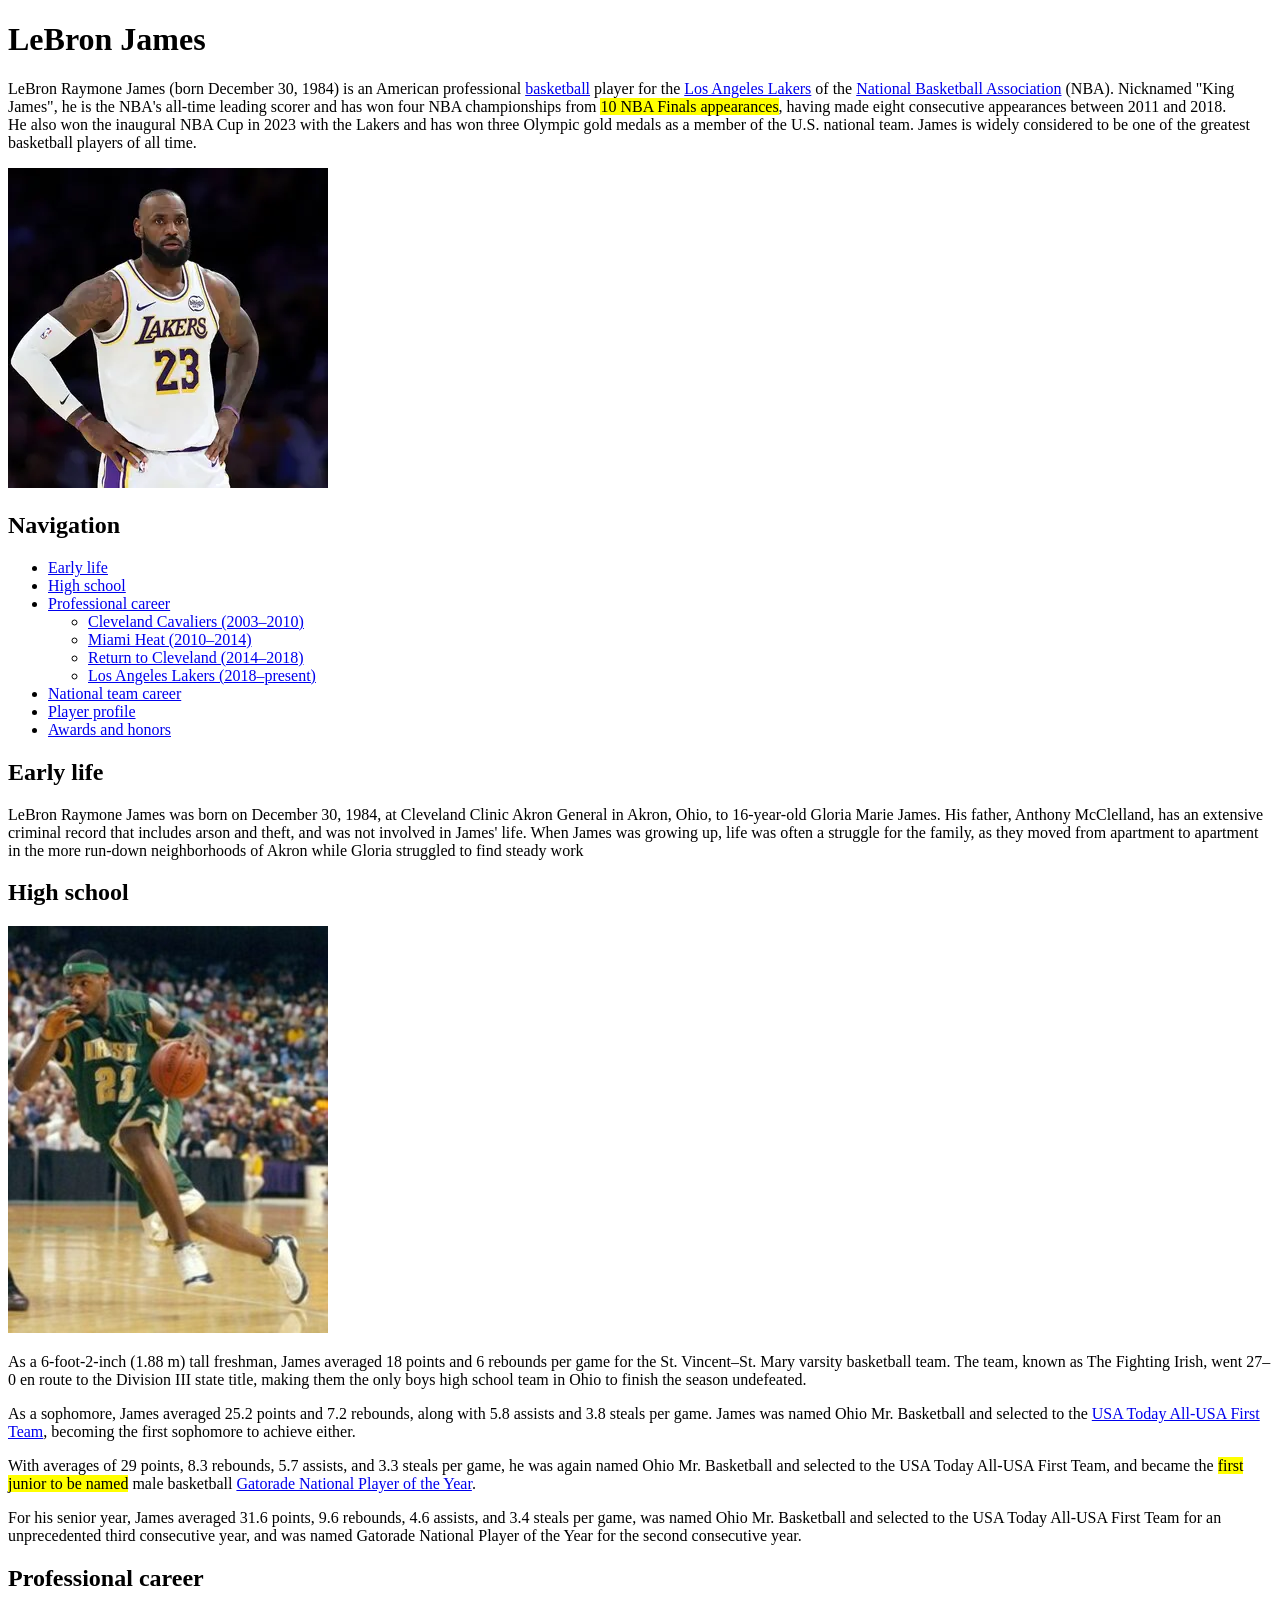
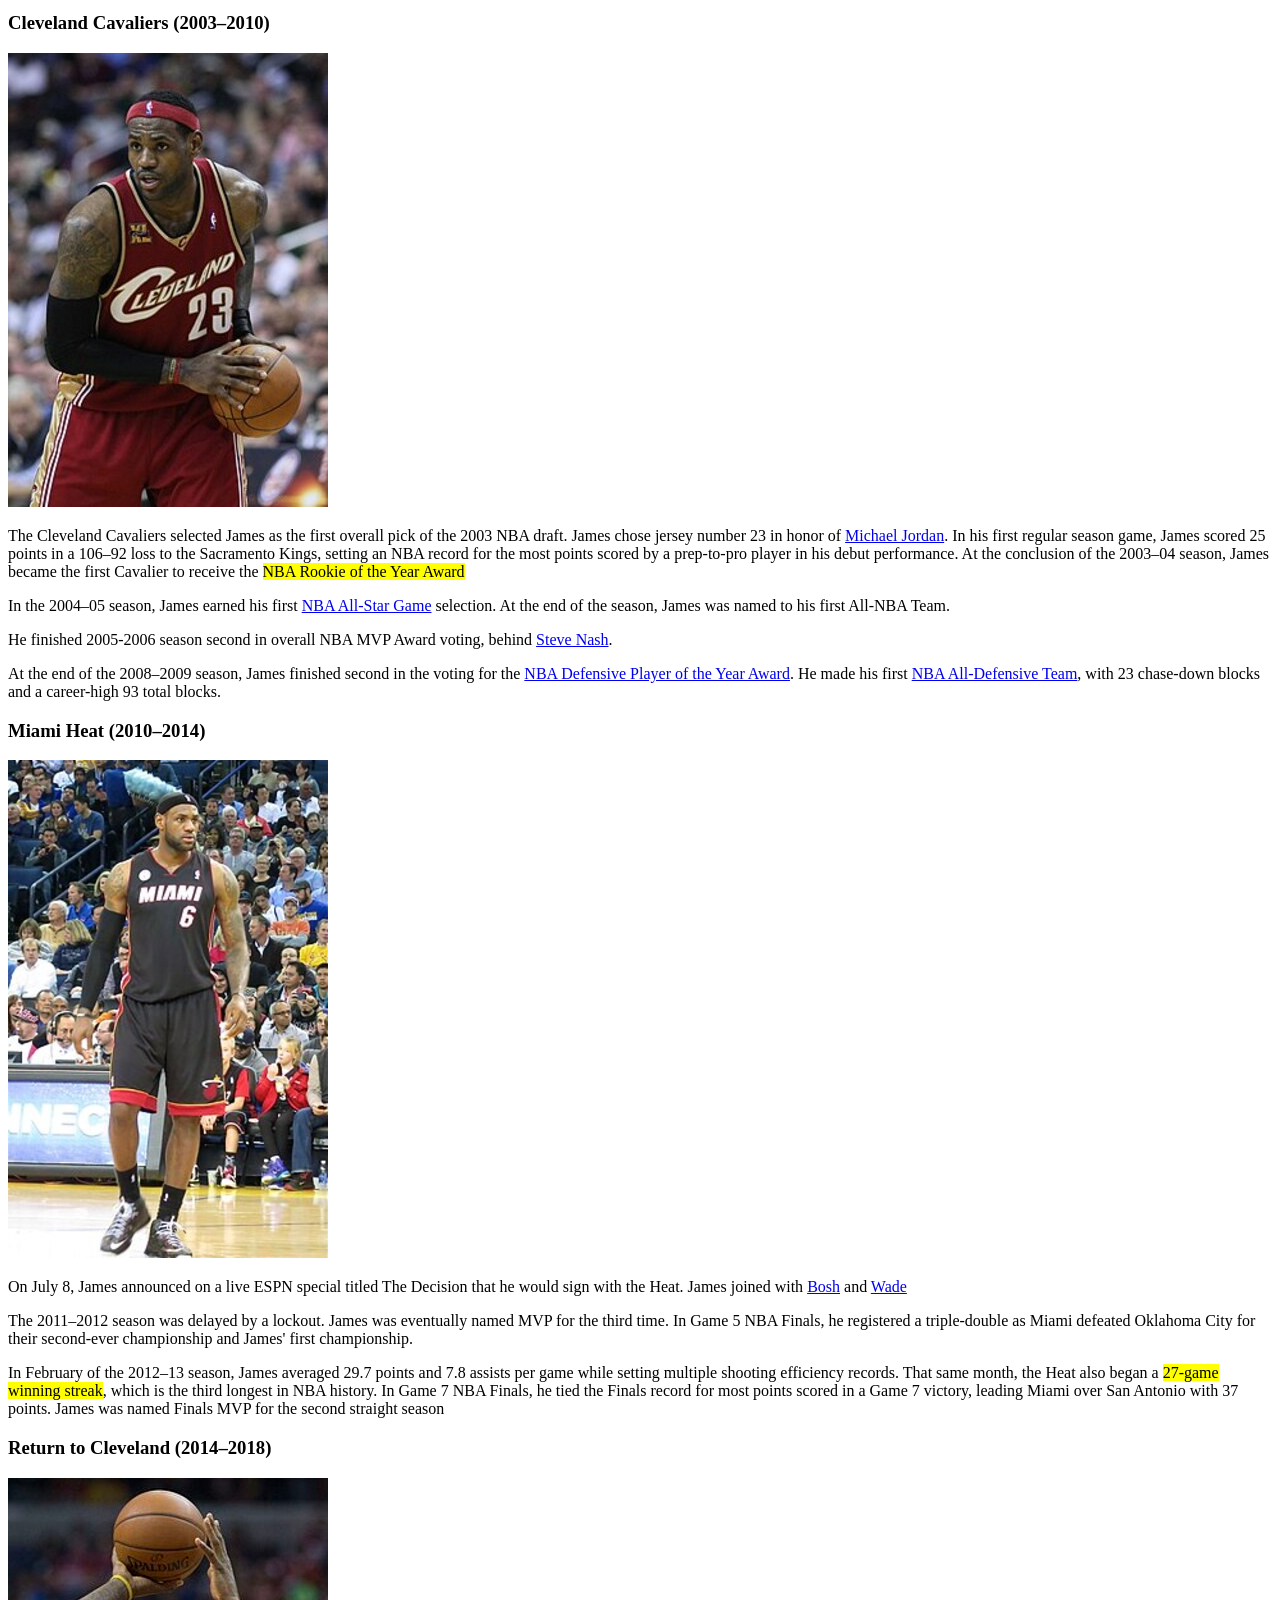
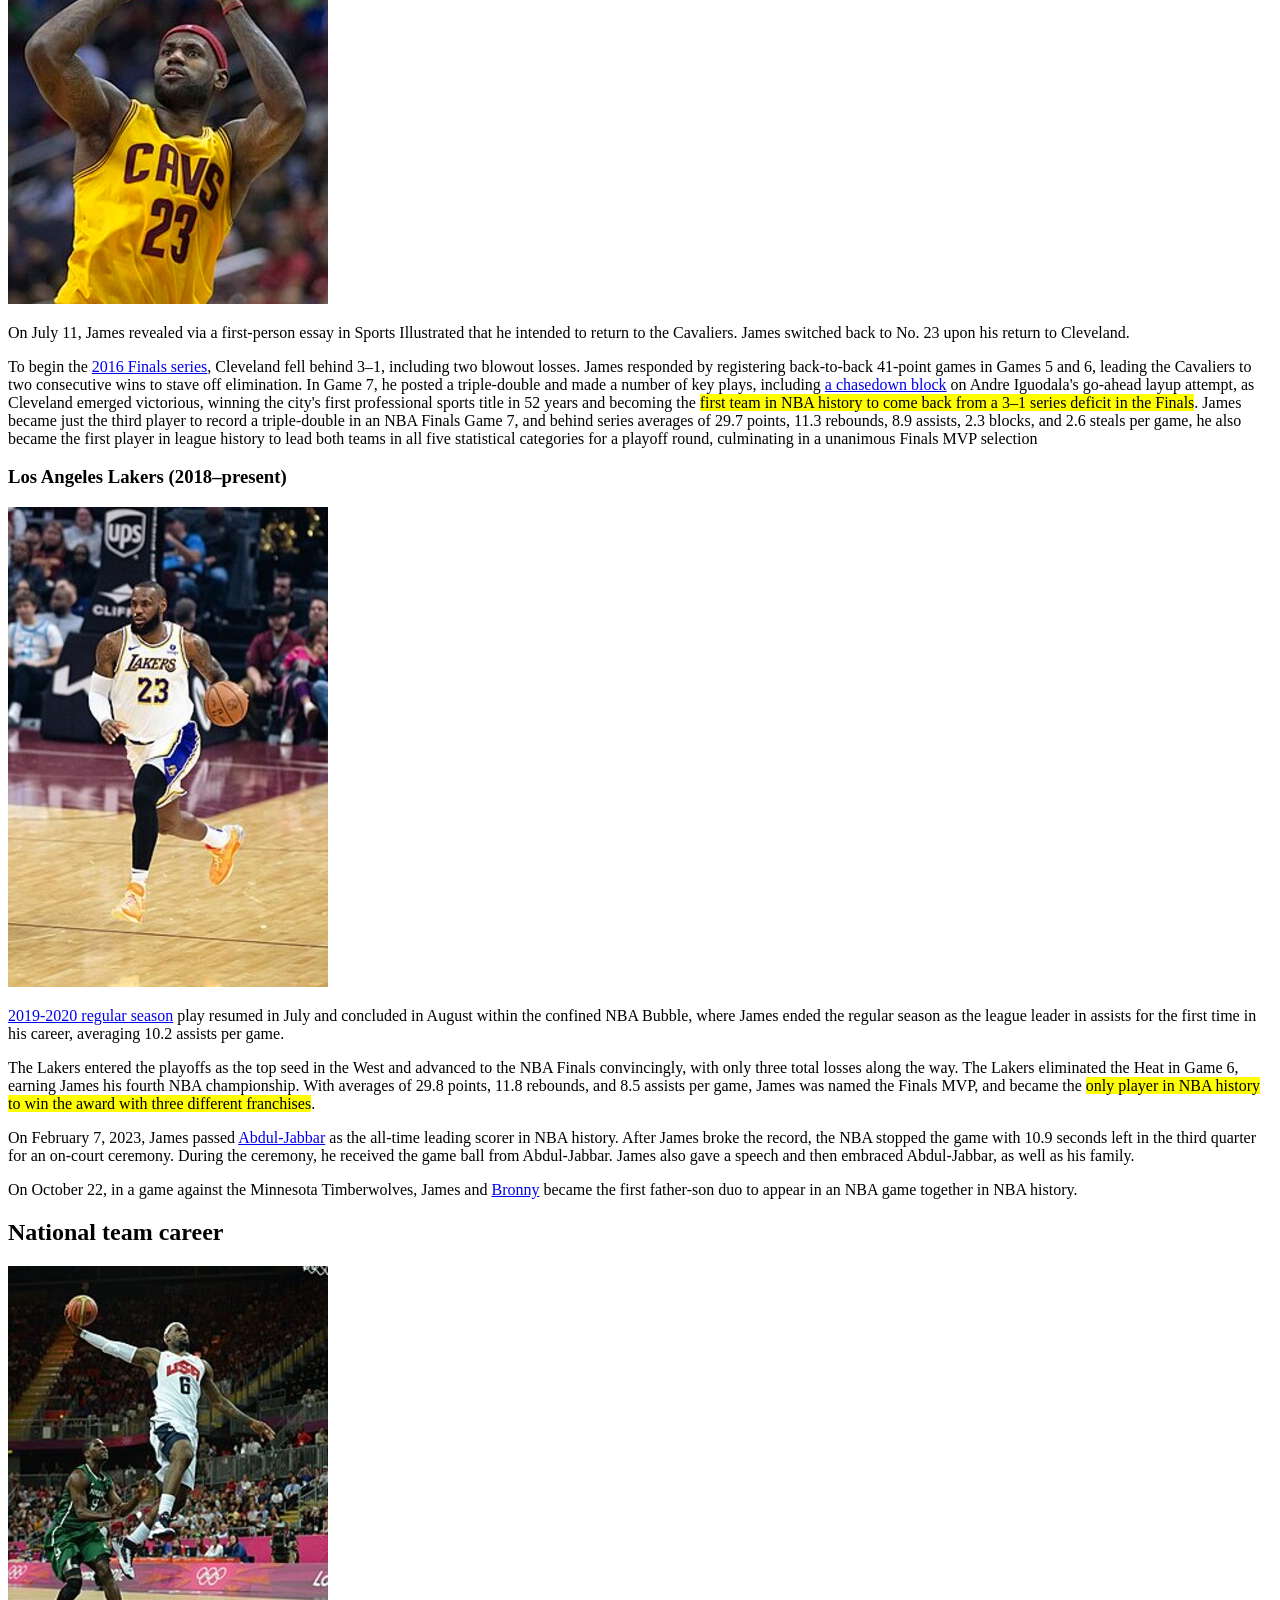
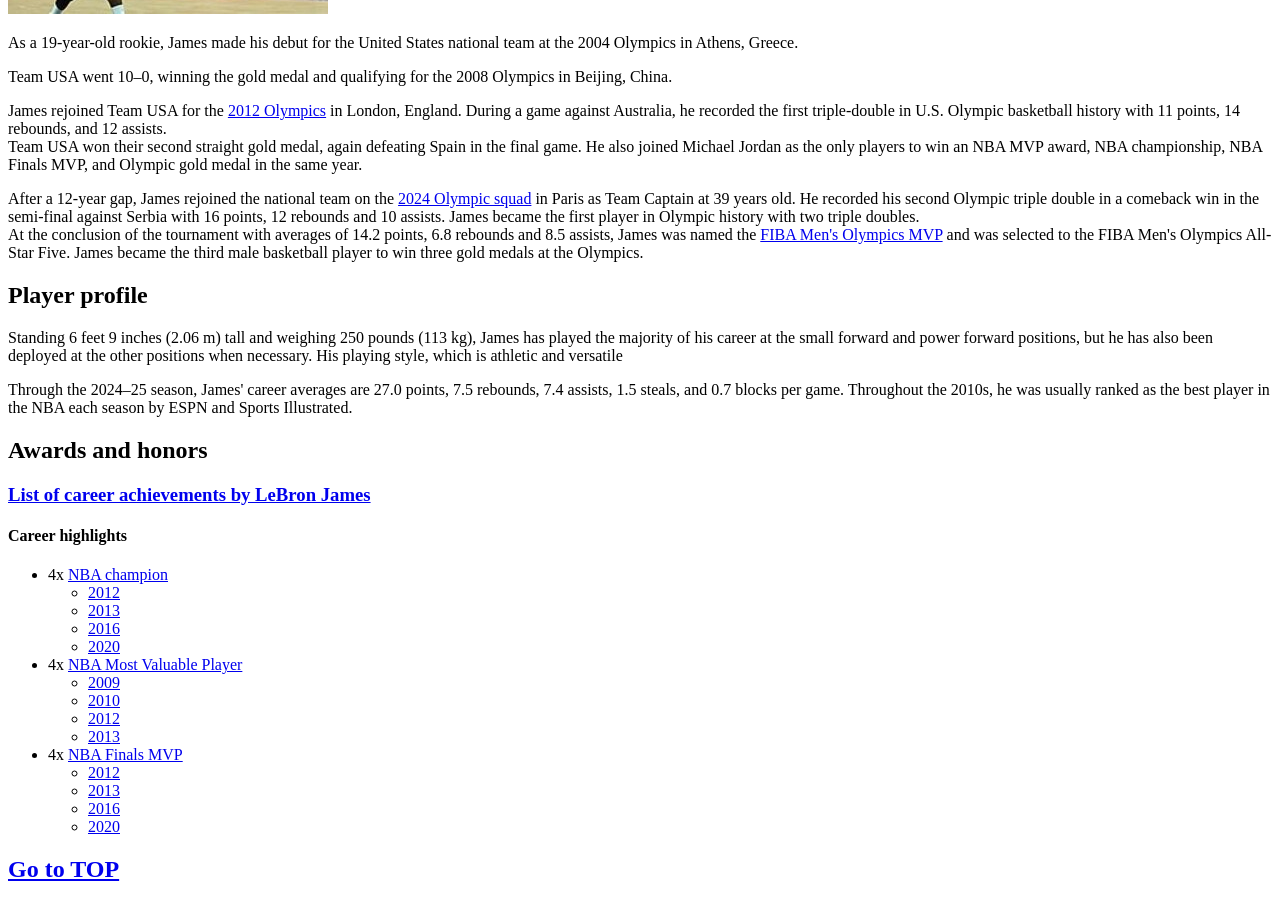
==== homework_2/index.html @ 91237a7c "Add files via upload" ====
<!DOCTYPE html>
<html lang="en">
<head>
	<meta charset="UTF-8">
	<meta name="viewport" content="width=device-width, initial-scale=1.0">
	<style>
		html {
			scroll-behavior: smooth;
		}
	</style>
	<title>Homework 2</title>
</head>
<body>
	<header id="top">
		<h1>LeBron James</h1>
		<p>LeBron Raymone James (born December 30, 1984) is an American professional <a target="_blank" href="https://en.wikipedia.org/wiki/Basketball">basketball</a> player for the <a target="_blank" href="https://en.wikipedia.org/wiki/Los_Angeles_Lakers">Los Angeles Lakers</a> of the <a target="_blank" href="https://en.wikipedia.org/wiki/National_Basketball_Association">National Basketball Association</a> (NBA). Nicknamed "King James", he is the NBA's all-time leading scorer and has won four NBA championships from <mark>10 NBA Finals appearances</mark>, having made eight consecutive appearances between 2011 and 2018.<br> He also won the inaugural NBA Cup in 2023 with the Lakers and has won three Olympic gold medals as a member of the U.S. national team. James is widely considered to be one of the greatest basketball players of all time.</p>
		<img src="img/lebron_james.webp" alt="LeBron James">
	</header>
	<nav>
		<h2>Navigation</h2>
		<ul>
			<li><a href="#early-life">Early life</a></li>
			<li><a href="#high-school">High school</a></li>
			<li><a href="#professional-career">Professional career</a>
				<ul>
					<li><a href="#cavs">Cleveland Cavaliers (2003–2010)</a></li>
					<li><a href="#heat">Miami Heat (2010–2014)</a></li>
					<li><a href="#cavs-return">Return to Cleveland (2014–2018)</a></li>
					<li><a href="#lal">Los Angeles Lakers (2018–present)</a></li>
				</ul>
			</li>
			<li><a href="#national-team-career">National team career</a></li>
			<li><a href="#player-profile">Player profile</a></li>
			<li><a href="#awards-and-honors">Awards and honors</a></li>
		</ul>
	</nav>
	<main>
		<section id="early-life">
			<h2>Early life</h2>
			<p>LeBron Raymone James was born on December 30, 1984, at Cleveland Clinic Akron General in Akron, Ohio, to 16-year-old Gloria Marie James. His father, Anthony McClelland, has an extensive criminal record that includes arson and theft, and was not involved in James' life. When James was growing up, life was often a struggle for the family, as they moved from apartment to apartment in the more run-down neighborhoods of Akron while Gloria struggled to find steady work</p>
		</section>
		<section id="high-school">
			<h2>High school</h2>
			<img src="img/lebron_james_high_school_2003.jpg" alt="LeBron James in High School">
			<div>
				<p>As a 6-foot-2-inch (1.88 m) tall freshman, James averaged 18 points and 6 rebounds per game for the St. Vincent–St. Mary varsity basketball team. The team, known as The Fighting Irish, went 27–0 en route to the Division III state title, making them the only boys high school team in Ohio to finish the season undefeated. </p>
				<p>As a sophomore, James averaged 25.2 points and 7.2 rebounds, along with 5.8 assists and 3.8 steals per game. James was named Ohio Mr. Basketball and selected to the <a target="_blank" href="https://en.wikipedia.org/wiki/USA_Today_All-USA_High_School_Basketball_Team">USA Today All-USA First Team</a>, becoming the first sophomore to achieve either.</p>
				<p>With averages of 29 points, 8.3 rebounds, 5.7 assists, and 3.3 steals per game, he was again named Ohio Mr. Basketball and selected to the USA Today All-USA First Team, and became the <mark>first junior to be named</mark> male basketball <a target="_blank" href="https://en.wikipedia.org/wiki/Gatorade_Player_of_the_Year_awards">Gatorade National Player of the Year</a>.</p>
				<p>For his senior year, James averaged 31.6 points, 9.6 rebounds, 4.6 assists, and 3.4 steals per game, was named Ohio Mr. Basketball and selected to the USA Today All-USA First Team for an unprecedented third consecutive year, and was named Gatorade National Player of the Year for the second consecutive year.</p>
			</div>
		</section>
		<section id="professional-career">
			<h2>Professional career</h2>
			<article id="cavs">
				<h3>Cleveland Cavaliers (2003–2010)</h3>
				<img src="img/lebron_james_cavs.jpg" alt="LeBron James in Cleveland Cavaliers">
				<div>
					<p>The Cleveland Cavaliers selected James as the first overall pick of the 2003 NBA draft. James chose jersey number 23 in honor of <a target="_blank" href="https://en.wikipedia.org/wiki/Michael_Jordan">Michael Jordan</a>. In his first regular season game, James scored 25 points in a 106–92 loss to the Sacramento Kings, setting an NBA record for the most points scored by a prep-to-pro player in his debut performance. At the conclusion of the 2003–04 season, James became the first Cavalier to receive the <mark>NBA Rookie of the Year Award</mark></p>
					<p>In the 2004–05 season, James earned his first <a target="_blank" href="https://en.wikipedia.org/wiki/NBA_All-Star_Game">NBA All-Star Game</a> selection. At the end of the season, James was named to his first All-NBA Team.</p>
					<p>He finished 2005-2006 season second in overall NBA MVP Award voting, behind <a target="_blank" href="https://en.wikipedia.org/wiki/Steve_Nash">Steve Nash</a>.</p>
					<p>At the end of the 2008–2009 season, James finished second in the voting for the <a target="_blank" href="https://en.wikipedia.org/wiki/NBA_Defensive_Player_of_the_Year">NBA Defensive Player of the Year Award</a>. He made his first <a target="_blank" href="https://en.wikipedia.org/wiki/NBA_All-Defensive_Team">NBA All-Defensive Team</a>, with 23 chase-down blocks and a career-high 93 total blocks.</p>
				</div>
			</article>
			<article id="heat">
				<h3>Miami Heat (2010–2014)</h3>
				<img src="img/lebron_james_heat.jpg" alt="LeBron James in Miami Heat">
				<div>
					<p>On July 8, James announced on a live ESPN special titled The Decision that he would sign with the Heat. James joined with <a target="_blank" href="https://en.wikipedia.org/wiki/Chris_Bosh">Bosh</a> and <a target="_blank" href="https://en.wikipedia.org/wiki/Dwyane_Wade">Wade</a></p>
					<p>The 2011–2012 season was delayed by a lockout. James was eventually named MVP for the third time. In Game 5 NBA Finals, he registered a triple-double as Miami defeated Oklahoma City for their second-ever championship and James' first championship.</p>
					<p>In February of the 2012–13 season, James averaged 29.7 points and 7.8 assists per game while setting multiple shooting efficiency records. That same month, the Heat also began a <mark>27-game winning streak</mark>, which is the third longest in NBA history. In Game 7 NBA Finals, he tied the Finals record for most points scored in a Game 7 victory, leading Miami over San Antonio with 37 points. James was named Finals MVP for the second straight season</p>
				</div>
			</article>
			<article id="cavs-return">
				<h3>Return to Cleveland (2014–2018)</h3>
				<img src="img/lebron_james_cavs_return.jpg" alt="LeBron James in Cleveland Cavaliers return">
				<div>
					<p>On July 11, James revealed via a first-person essay in Sports Illustrated that he intended to return to the Cavaliers. James switched back to No. 23 upon his return to Cleveland.</p>
					<p>To begin the <a target="_blank" href="https://en.wikipedia.org/wiki/2016_NBA_Finals">2016 Finals series</a>, Cleveland fell behind 3–1, including two blowout losses. James responded by registering back-to-back 41-point games in Games 5 and 6, leading the Cavaliers to two consecutive wins to stave off elimination. In Game 7, he posted a triple-double and made a number of key plays, including <a target="_blank" href="https://en.wikipedia.org/wiki/The_Block_(basketball)">a chasedown block</a> on Andre Iguodala's go-ahead layup attempt, as Cleveland emerged victorious, winning the city's first professional sports title in 52 years and becoming the <mark>first team in NBA history to come back from a 3–1 series deficit in the Finals</mark>. James became just the third player to record a triple-double in an NBA Finals Game 7, and behind series averages of 29.7 points, 11.3 rebounds, 8.9 assists, 2.3 blocks, and 2.6 steals per game, he also became the first player in league history to lead both teams in all five statistical categories for a playoff round, culminating in a unanimous Finals MVP selection</p>
				</div>
			</article>
			<article id="lal">
				<h3>Los Angeles Lakers (2018–present)</h3>
				<img src="img/lebron_james_lal.jpg" alt="LeBron James in Los Angeles Lakers">
				<p><a target="_blank" href="https://en.wikipedia.org/wiki/2019%E2%80%9320_Los_Angeles_Lakers_season">2019-2020 regular season</a> play resumed in July and concluded in August within the confined NBA Bubble, where James ended the regular season as the league leader in assists for the first time in his career, averaging 10.2 assists per game.</p>
				<div>
					<p>The Lakers entered the playoffs as the top seed in the West and advanced to the NBA Finals convincingly, with only three total losses along the way. The Lakers eliminated the Heat in Game 6, earning James his fourth NBA championship. With averages of 29.8 points, 11.8 rebounds, and 8.5 assists per game, James was named the Finals MVP, and became the <mark>only player in NBA history to win the award with three different franchises</mark>.</p>
					<p>On February 7, 2023, James passed <a target="_blank" href="https://en.wikipedia.org/wiki/Kareem_Abdul-Jabbar">Abdul-Jabbar</a> as the all-time leading scorer in NBA history. After James broke the record, the NBA stopped the game with 10.9 seconds left in the third quarter for an on-court ceremony. During the ceremony, he received the game ball from Abdul-Jabbar. James also gave a speech and then embraced Abdul-Jabbar, as well as his family.</p>
					<p>On October 22, in a game against the Minnesota Timberwolves, James and <a target="_blank" href="https://en.wikipedia.org/wiki/Bronny_James">Bronny</a> became the first father-son duo to appear in an NBA game together in NBA history.</p>
				</div>
			</article>
		</section>
		<section id="national-team-career">
			<h2>National team career</h2>
			<img src="img/lebron_james_usa_team.jpg" alt="LeBron James in USA Nation Team">
			<div>
				<p>As a 19-year-old rookie, James made his debut for the United States national team at the 2004 Olympics in Athens, Greece.</p>
				<p>Team USA went 10–0, winning the gold medal and qualifying for the 2008 Olympics in Beijing, China.</p>
				<p>James rejoined Team USA for the <a target="_blank" href="https://en.wikipedia.org/wiki/2012_United_States_men%27s_Olympic_basketball_team">2012 Olympics</a> in London, England. During a game against Australia, he recorded the first triple-double in U.S. Olympic basketball history with 11 points, 14 rebounds, and 12 assists.<br> Team USA won their second straight gold medal, again defeating Spain in the final game. He also joined Michael Jordan as the only players to win an NBA MVP award, NBA championship, NBA Finals MVP, and Olympic gold medal in the same year.</p>
				<p>After a 12-year gap, James rejoined the national team on the <a target="_blank" href="https://en.wikipedia.org/wiki/2024_United_States_men%27s_Olympic_basketball_team">2024 Olympic squad</a> in Paris as Team Captain at 39 years old. He recorded his second Olympic triple double in a comeback win in the semi-final against Serbia with 16 points, 12 rebounds and 10 assists. James became the first player in Olympic history with two triple doubles.<br> At the conclusion of the tournament with averages of 14.2 points, 6.8 rebounds and 8.5 assists, James was named the <a target="_blank" href="https://en.wikipedia.org/wiki/FIBA_Men%27s_Olympics_MVP">FIBA Men's Olympics MVP</a> and was selected to the FIBA Men's Olympics All-Star Five. James became the third male basketball player to win three gold medals at the Olympics.</p>
			</div>
		</section>
		<section id="player-profile">
			<h2>Player profile</h2>
			<div>
				<p>Standing 6 feet 9 inches (2.06 m) tall and weighing 250 pounds (113 kg), James has played the majority of his career at the small forward and power forward positions, but he has also been deployed at the other positions when necessary. His playing style, which is athletic and versatile</p>
				<p>Through the 2024–25 season, James' career averages are 27.0 points, 7.5 rebounds, 7.4 assists, 1.5 steals, and 0.7 blocks per game. Throughout the 2010s, he was usually ranked as the best player in the NBA each season by ESPN and Sports Illustrated.</p>
			</div>
		</section>
	</main>
	<footer id="awards-and-honors">
		<h2>Awards and honors</h2>
		<h3><a target="_blank" href="https://en.wikipedia.org/wiki/List_of_career_achievements_by_LeBron_James">List of career achievements by LeBron James</a></h3>
		<h4>Career highlights</h4>
		<ul>
			<li>4x <a target="_blank" href="https://en.wikipedia.org/wiki/List_of_NBA_champions">NBA champion</a>
				<ul>
					<li><a target="_blank" href="https://en.wikipedia.org/wiki/2012_NBA_Finals">2012</a></li>
					<li><a target="_blank" href="https://en.wikipedia.org/wiki/2013_NBA_Finals">2013</a></li>
					<li><a target="_blank" href="https://en.wikipedia.org/wiki/2016_NBA_Finals">2016</a></li>
					<li><a target="_blank" href="https://en.wikipedia.org/wiki/2020_NBA_Finals">2020</a></li>
				</ul>
			</li>
			<li>4x <a target="_blank" href="https://en.wikipedia.org/wiki/NBA_Most_Valuable_Player">NBA Most Valuable Player</a>
				<ul>
					<li><a target="_blank" href="https://en.wikipedia.org/wiki/2008%E2%80%9309_NBA_season">2009</a></li>
					<li><a target="_blank" href="https://en.wikipedia.org/wiki/2009%E2%80%9310_NBA_season">2010</a>
					<li><a target="_blank" href="https://en.wikipedia.org/wiki/2011%E2%80%9312_NBA_season">2012</a></li>
					<li><a target="_blank" href="https://en.wikipedia.org/wiki/2012%E2%80%9313_NBA_season">2013</a></li>
				</ul>
			</li>
			<li>4x <a target="_blank" href="https://en.wikipedia.org/wiki/NBA_Finals_Most_Valuable_Player">NBA Finals MVP</a>
				<ul>
					<li><a target="_blank" href="https://en.wikipedia.org/wiki/2012_NBA_Finals">2012</a></li>
					<li><a target="_blank" href="https://en.wikipedia.org/wiki/2013_NBA_Finals">2013</a></li>
					<li><a target="_blank" href="https://en.wikipedia.org/wiki/2016_NBA_Finals">2016</a></li>
					<li><a target="_blank" href="https://en.wikipedia.org/wiki/2020_NBA_Finals">2020</a></li>
				</ul>
			</li>
		</ul>
		<h2><a href="#top"> Go to TOP</a></h2>
	</footer>
</body>
</html>
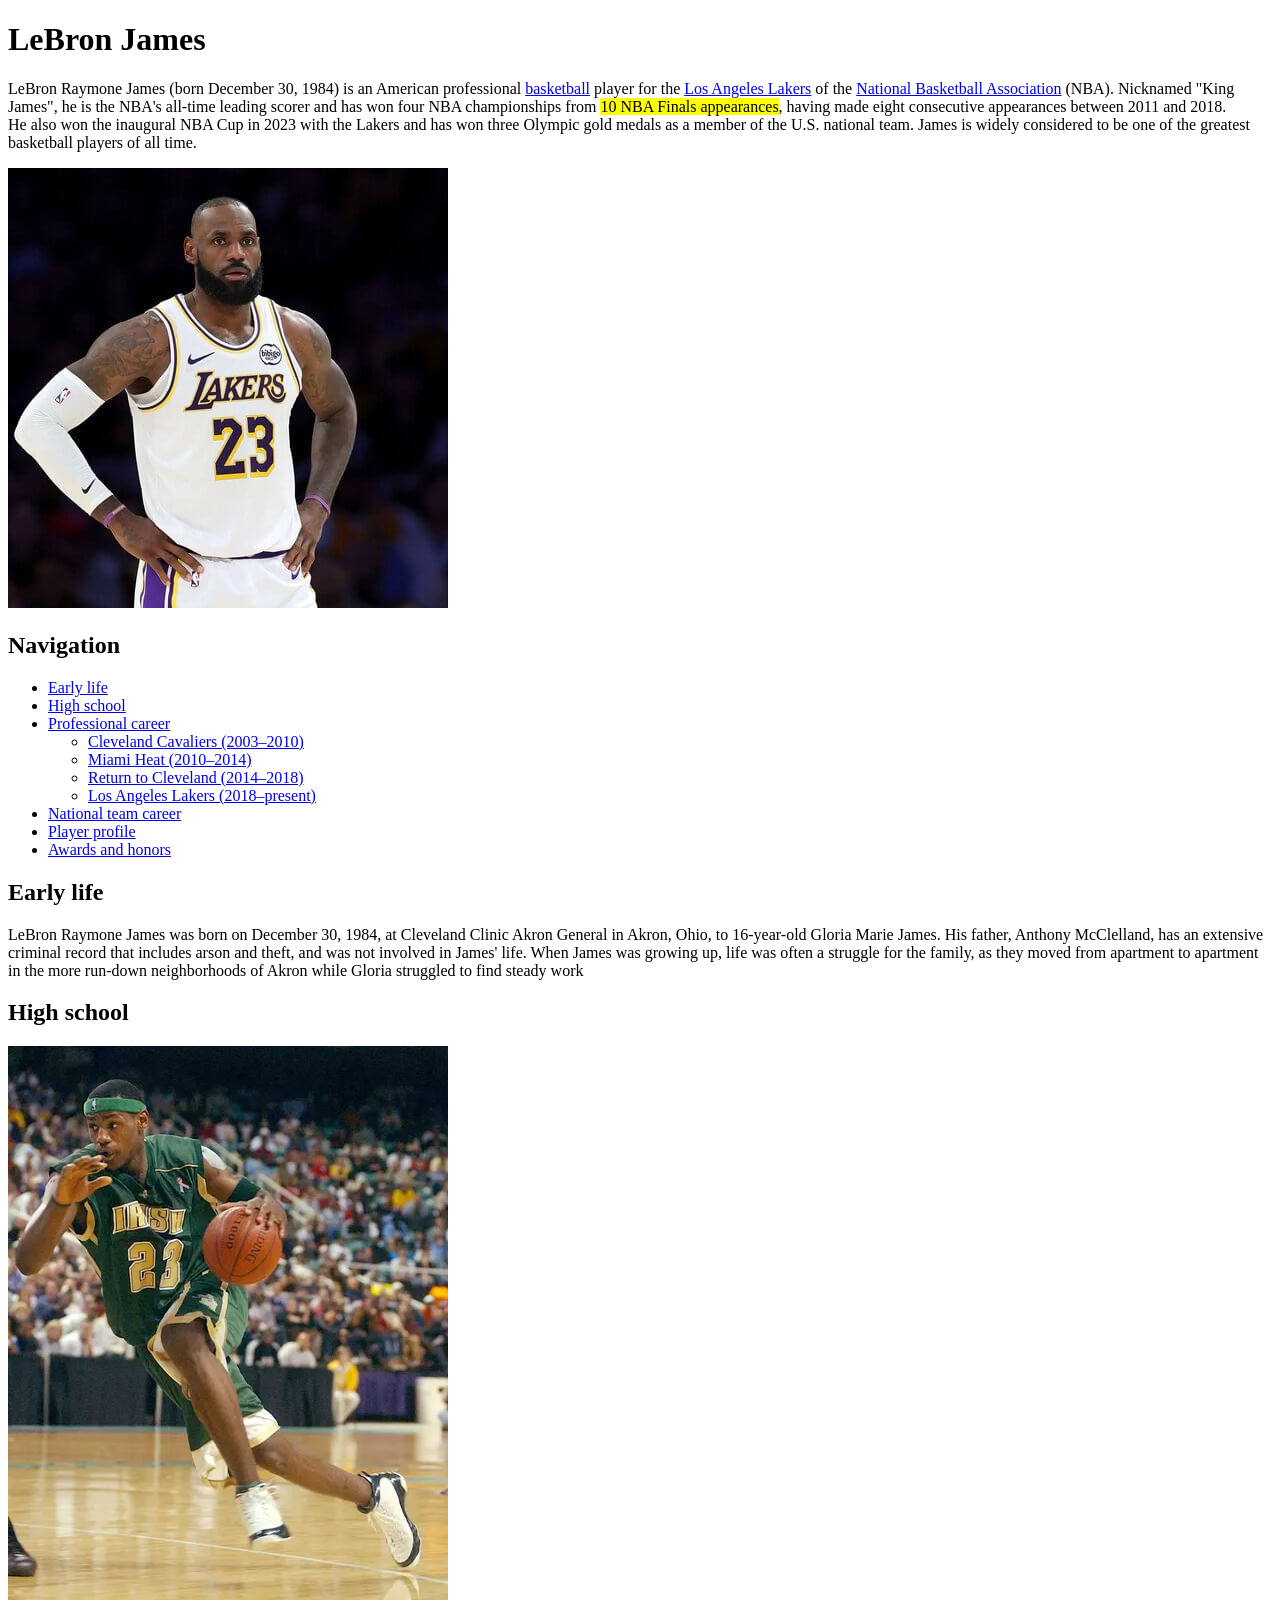
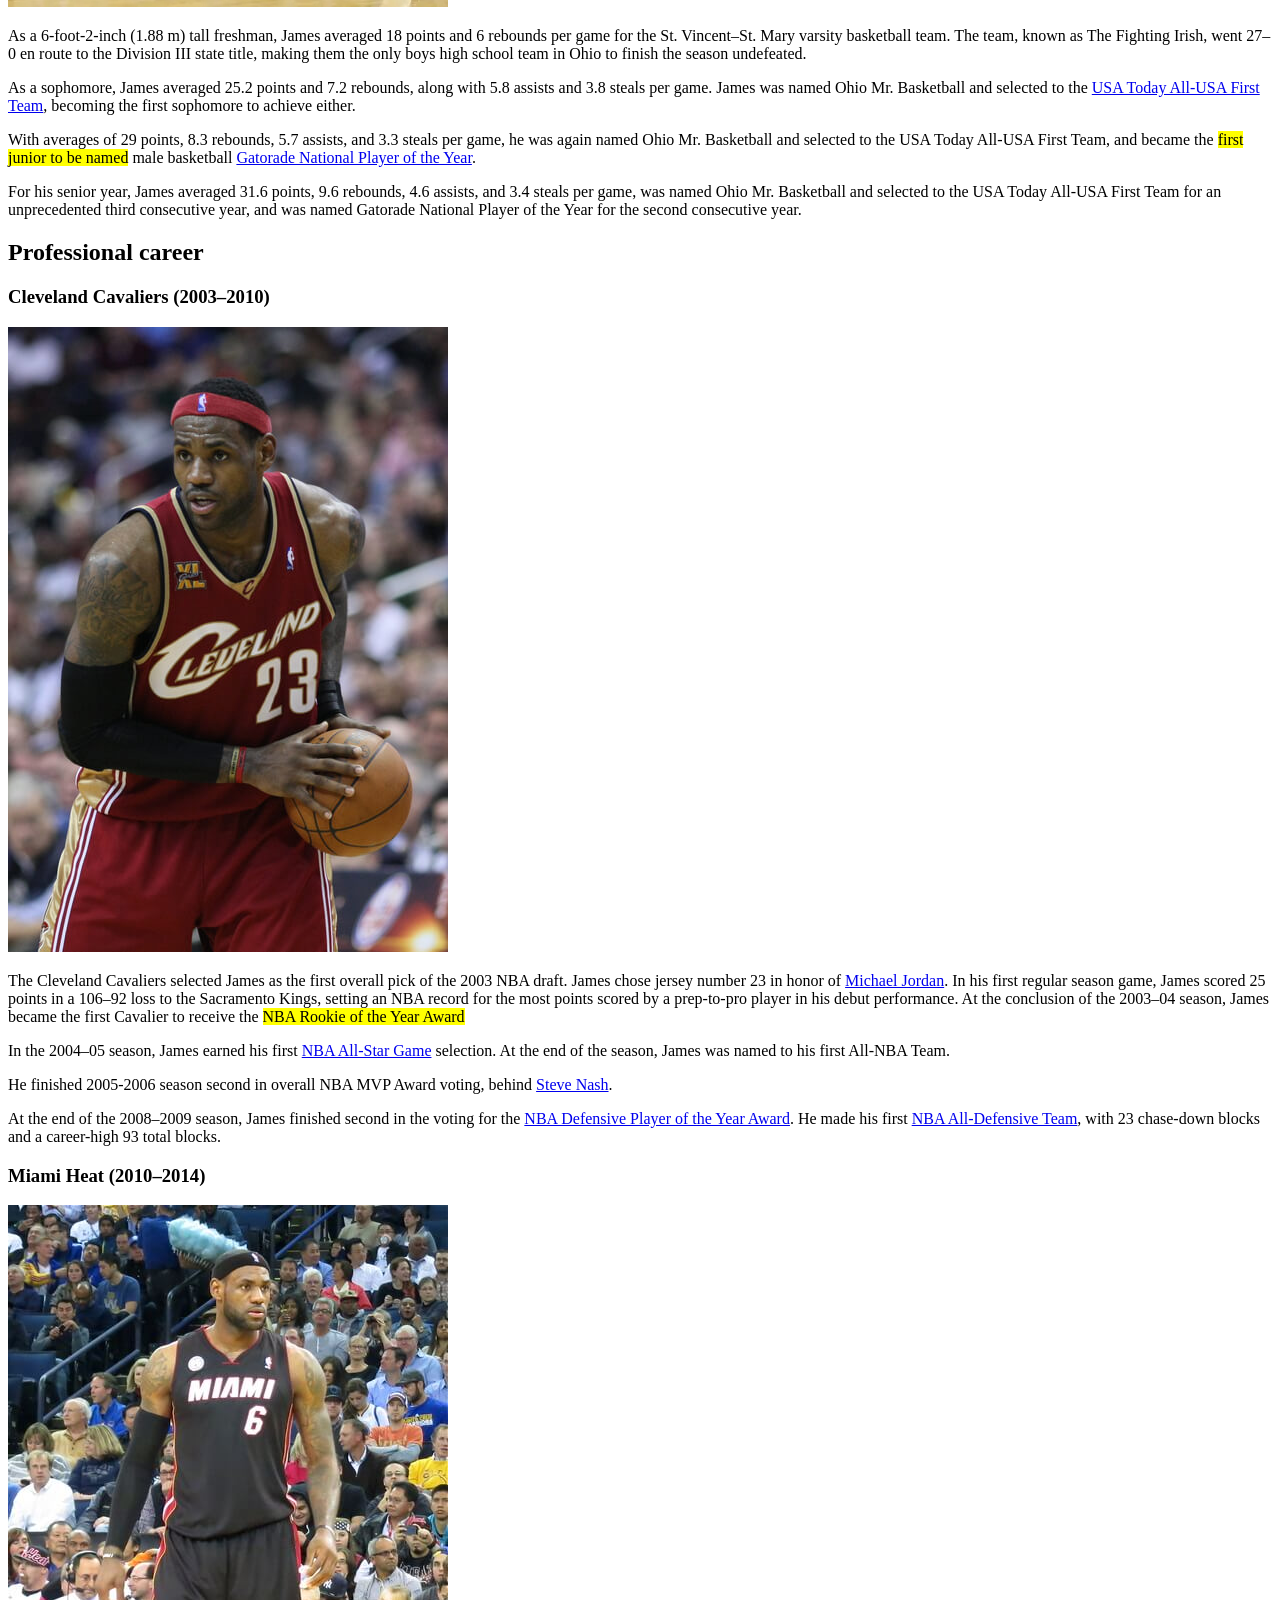
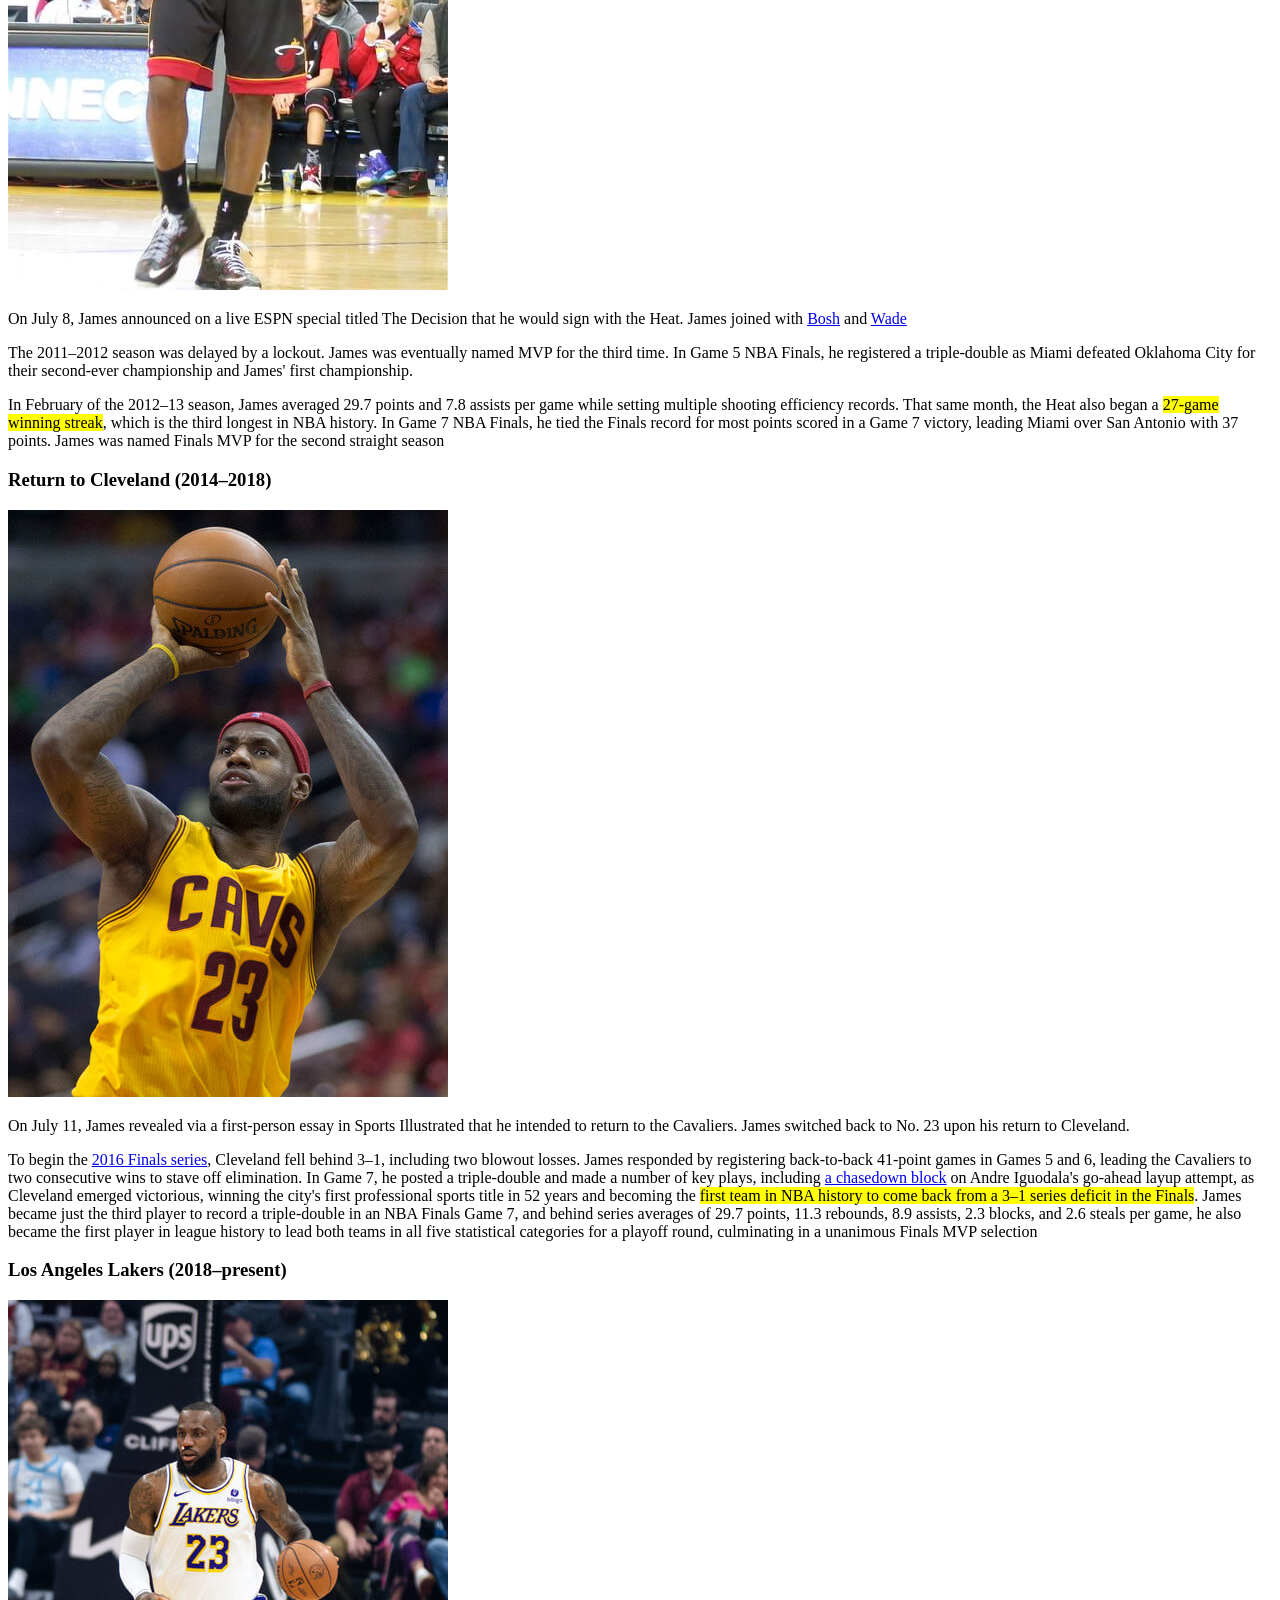
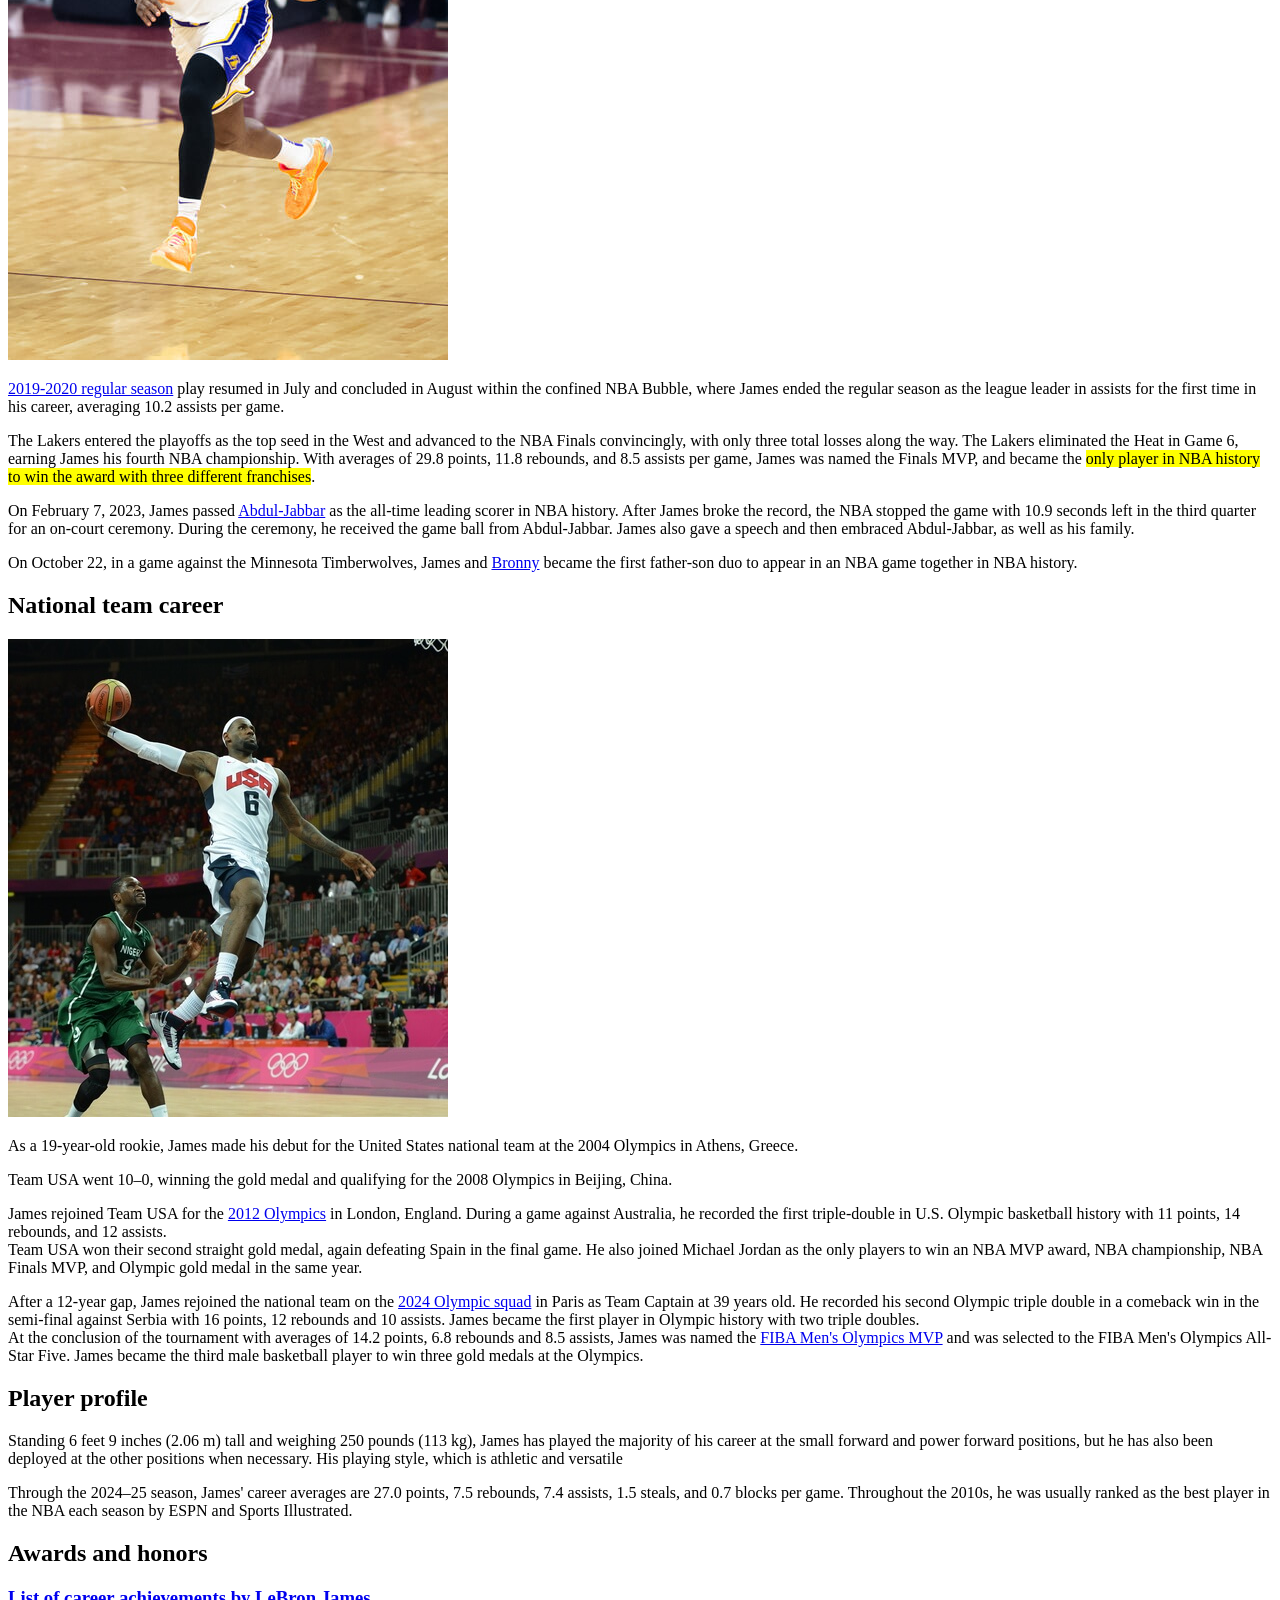
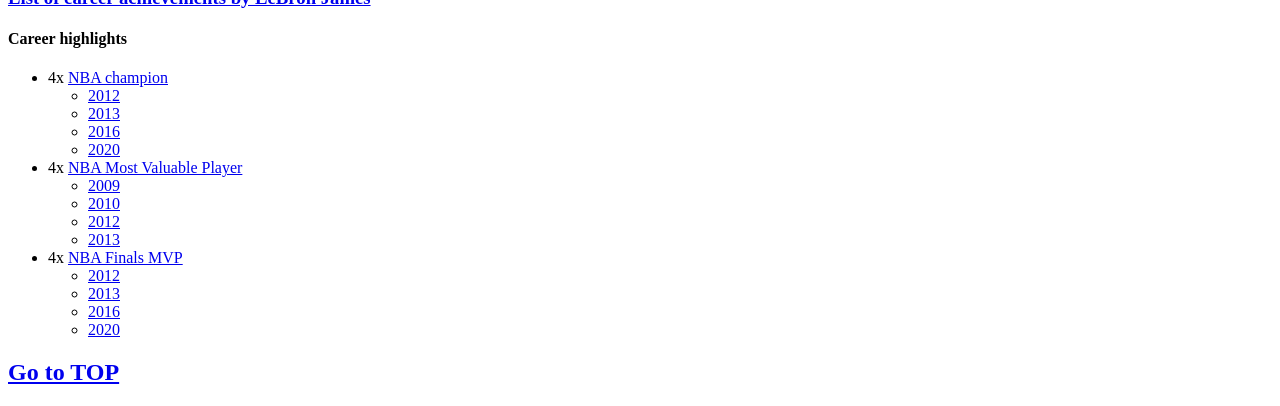
==== commit 1eb58a9a: "Add files via upload" ====
--- a/homework_2/index.html
+++ b/homework_2/index.html
@@ -7,6 +7,10 @@
 		html {
 			scroll-behavior: smooth;
 		}
+
+		img {
+			max-width: 100%;
+		}
 	</style>
 	<title>Homework 2</title>
 </head>
@@ -14,7 +18,7 @@
 	<header id="top">
 		<h1>LeBron James</h1>
 		<p>LeBron Raymone James (born December 30, 1984) is an American professional <a target="_blank" href="https://en.wikipedia.org/wiki/Basketball">basketball</a> player for the <a target="_blank" href="https://en.wikipedia.org/wiki/Los_Angeles_Lakers">Los Angeles Lakers</a> of the <a target="_blank" href="https://en.wikipedia.org/wiki/National_Basketball_Association">National Basketball Association</a> (NBA). Nicknamed "King James", he is the NBA's all-time leading scorer and has won four NBA championships from <mark>10 NBA Finals appearances</mark>, having made eight consecutive appearances between 2011 and 2018.<br> He also won the inaugural NBA Cup in 2023 with the Lakers and has won three Olympic gold medals as a member of the U.S. national team. James is widely considered to be one of the greatest basketball players of all time.</p>
-		<img src="img/lebron_james.webp" alt="LeBron James">
+		<img src="img/lebron_james.jpg" alt="LeBron James">
 	</header>
 	<nav>
 		<h2>Navigation</h2>
@@ -41,7 +45,7 @@
 		</section>
 		<section id="high-school">
 			<h2>High school</h2>
-			<img src="img/lebron_james_high_school_2003.jpg" alt="LeBron James in High School">
+			<img src="img/lebron_james_high_school_2003.webp" alt="LeBron James in high school jersey in 2003">
 			<div>
 				<p>As a 6-foot-2-inch (1.88 m) tall freshman, James averaged 18 points and 6 rebounds per game for the St. Vincent–St. Mary varsity basketball team. The team, known as The Fighting Irish, went 27–0 en route to the Division III state title, making them the only boys high school team in Ohio to finish the season undefeated. </p>
 				<p>As a sophomore, James averaged 25.2 points and 7.2 rebounds, along with 5.8 assists and 3.8 steals per game. James was named Ohio Mr. Basketball and selected to the <a target="_blank" href="https://en.wikipedia.org/wiki/USA_Today_All-USA_High_School_Basketball_Team">USA Today All-USA First Team</a>, becoming the first sophomore to achieve either.</p>
@@ -53,7 +57,7 @@
 			<h2>Professional career</h2>
 			<article id="cavs">
 				<h3>Cleveland Cavaliers (2003–2010)</h3>
-				<img src="img/lebron_james_cavs.jpg" alt="LeBron James in Cleveland Cavaliers">
+				<img src="img/lebron_james_cavs.jpg" alt="LeBron James in Cleveland Cavaliers jersey">
 				<div>
 					<p>The Cleveland Cavaliers selected James as the first overall pick of the 2003 NBA draft. James chose jersey number 23 in honor of <a target="_blank" href="https://en.wikipedia.org/wiki/Michael_Jordan">Michael Jordan</a>. In his first regular season game, James scored 25 points in a 106–92 loss to the Sacramento Kings, setting an NBA record for the most points scored by a prep-to-pro player in his debut performance. At the conclusion of the 2003–04 season, James became the first Cavalier to receive the <mark>NBA Rookie of the Year Award</mark></p>
 					<p>In the 2004–05 season, James earned his first <a target="_blank" href="https://en.wikipedia.org/wiki/NBA_All-Star_Game">NBA All-Star Game</a> selection. At the end of the season, James was named to his first All-NBA Team.</p>
@@ -63,7 +67,7 @@
 			</article>
 			<article id="heat">
 				<h3>Miami Heat (2010–2014)</h3>
-				<img src="img/lebron_james_heat.jpg" alt="LeBron James in Miami Heat">
+				<img src="img/lebron_james_heat.jpg" alt="LeBron James in Miami Heat jersey">
 				<div>
 					<p>On July 8, James announced on a live ESPN special titled The Decision that he would sign with the Heat. James joined with <a target="_blank" href="https://en.wikipedia.org/wiki/Chris_Bosh">Bosh</a> and <a target="_blank" href="https://en.wikipedia.org/wiki/Dwyane_Wade">Wade</a></p>
 					<p>The 2011–2012 season was delayed by a lockout. James was eventually named MVP for the third time. In Game 5 NBA Finals, he registered a triple-double as Miami defeated Oklahoma City for their second-ever championship and James' first championship.</p>
@@ -72,7 +76,7 @@
 			</article>
 			<article id="cavs-return">
 				<h3>Return to Cleveland (2014–2018)</h3>
-				<img src="img/lebron_james_cavs_return.jpg" alt="LeBron James in Cleveland Cavaliers return">
+				<img src="img/lebron_james_cavs_return.jpg" alt="LeBron James in his second Cleveland Cavaliers reign">
 				<div>
 					<p>On July 11, James revealed via a first-person essay in Sports Illustrated that he intended to return to the Cavaliers. James switched back to No. 23 upon his return to Cleveland.</p>
 					<p>To begin the <a target="_blank" href="https://en.wikipedia.org/wiki/2016_NBA_Finals">2016 Finals series</a>, Cleveland fell behind 3–1, including two blowout losses. James responded by registering back-to-back 41-point games in Games 5 and 6, leading the Cavaliers to two consecutive wins to stave off elimination. In Game 7, he posted a triple-double and made a number of key plays, including <a target="_blank" href="https://en.wikipedia.org/wiki/The_Block_(basketball)">a chasedown block</a> on Andre Iguodala's go-ahead layup attempt, as Cleveland emerged victorious, winning the city's first professional sports title in 52 years and becoming the <mark>first team in NBA history to come back from a 3–1 series deficit in the Finals</mark>. James became just the third player to record a triple-double in an NBA Finals Game 7, and behind series averages of 29.7 points, 11.3 rebounds, 8.9 assists, 2.3 blocks, and 2.6 steals per game, he also became the first player in league history to lead both teams in all five statistical categories for a playoff round, culminating in a unanimous Finals MVP selection</p>
@@ -80,7 +84,7 @@
 			</article>
 			<article id="lal">
 				<h3>Los Angeles Lakers (2018–present)</h3>
-				<img src="img/lebron_james_lal.jpg" alt="LeBron James in Los Angeles Lakers">
+				<img src="img/lebron_james_lal.jpg" alt="LeBron James in Los Angeles Lakers jersey">
 				<p><a target="_blank" href="https://en.wikipedia.org/wiki/2019%E2%80%9320_Los_Angeles_Lakers_season">2019-2020 regular season</a> play resumed in July and concluded in August within the confined NBA Bubble, where James ended the regular season as the league leader in assists for the first time in his career, averaging 10.2 assists per game.</p>
 				<div>
 					<p>The Lakers entered the playoffs as the top seed in the West and advanced to the NBA Finals convincingly, with only three total losses along the way. The Lakers eliminated the Heat in Game 6, earning James his fourth NBA championship. With averages of 29.8 points, 11.8 rebounds, and 8.5 assists per game, James was named the Finals MVP, and became the <mark>only player in NBA history to win the award with three different franchises</mark>.</p>
@@ -91,7 +95,7 @@
 		</section>
 		<section id="national-team-career">
 			<h2>National team career</h2>
-			<img src="img/lebron_james_usa_team.jpg" alt="LeBron James in USA Nation Team">
+			<img src="img/lebron_james_usa_team.jpg" alt="LeBron James in USA Nation Team jersey">
 			<div>
 				<p>As a 19-year-old rookie, James made his debut for the United States national team at the 2004 Olympics in Athens, Greece.</p>
 				<p>Team USA went 10–0, winning the gold medal and qualifying for the 2008 Olympics in Beijing, China.</p>
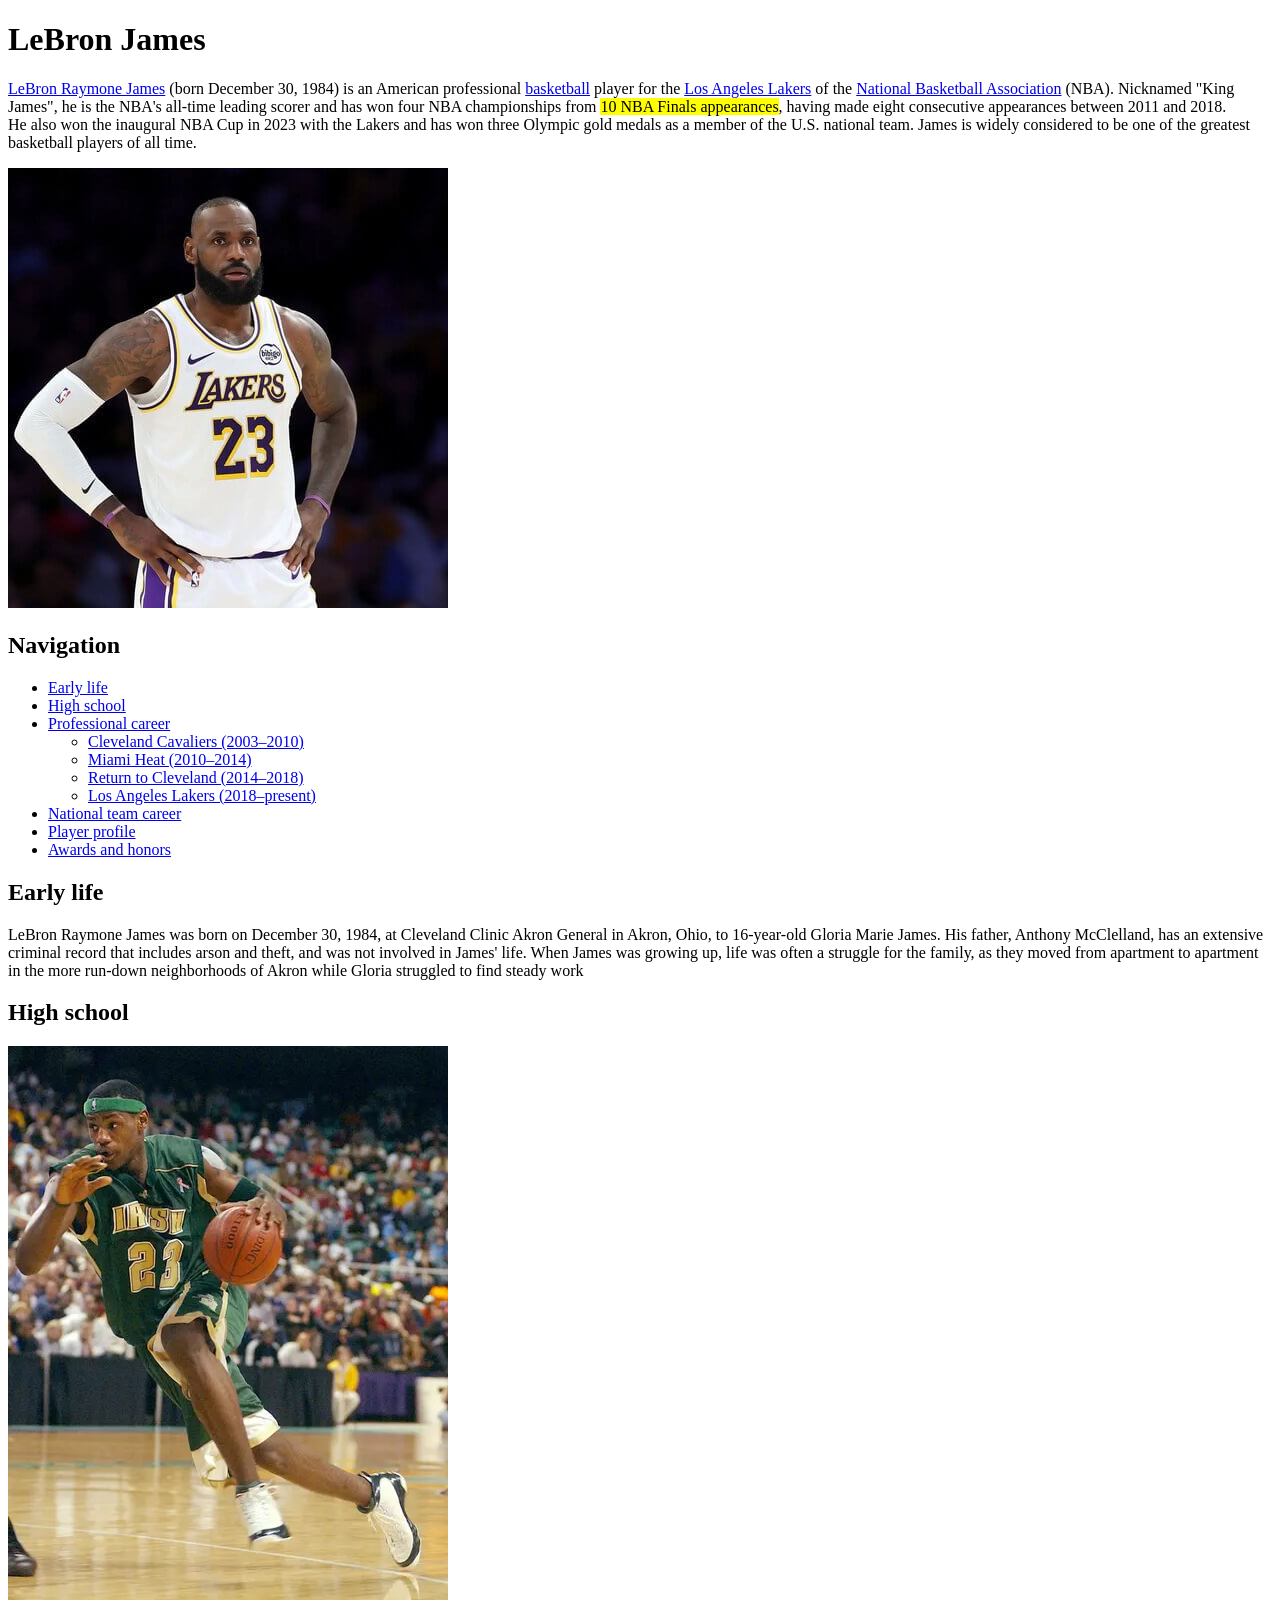
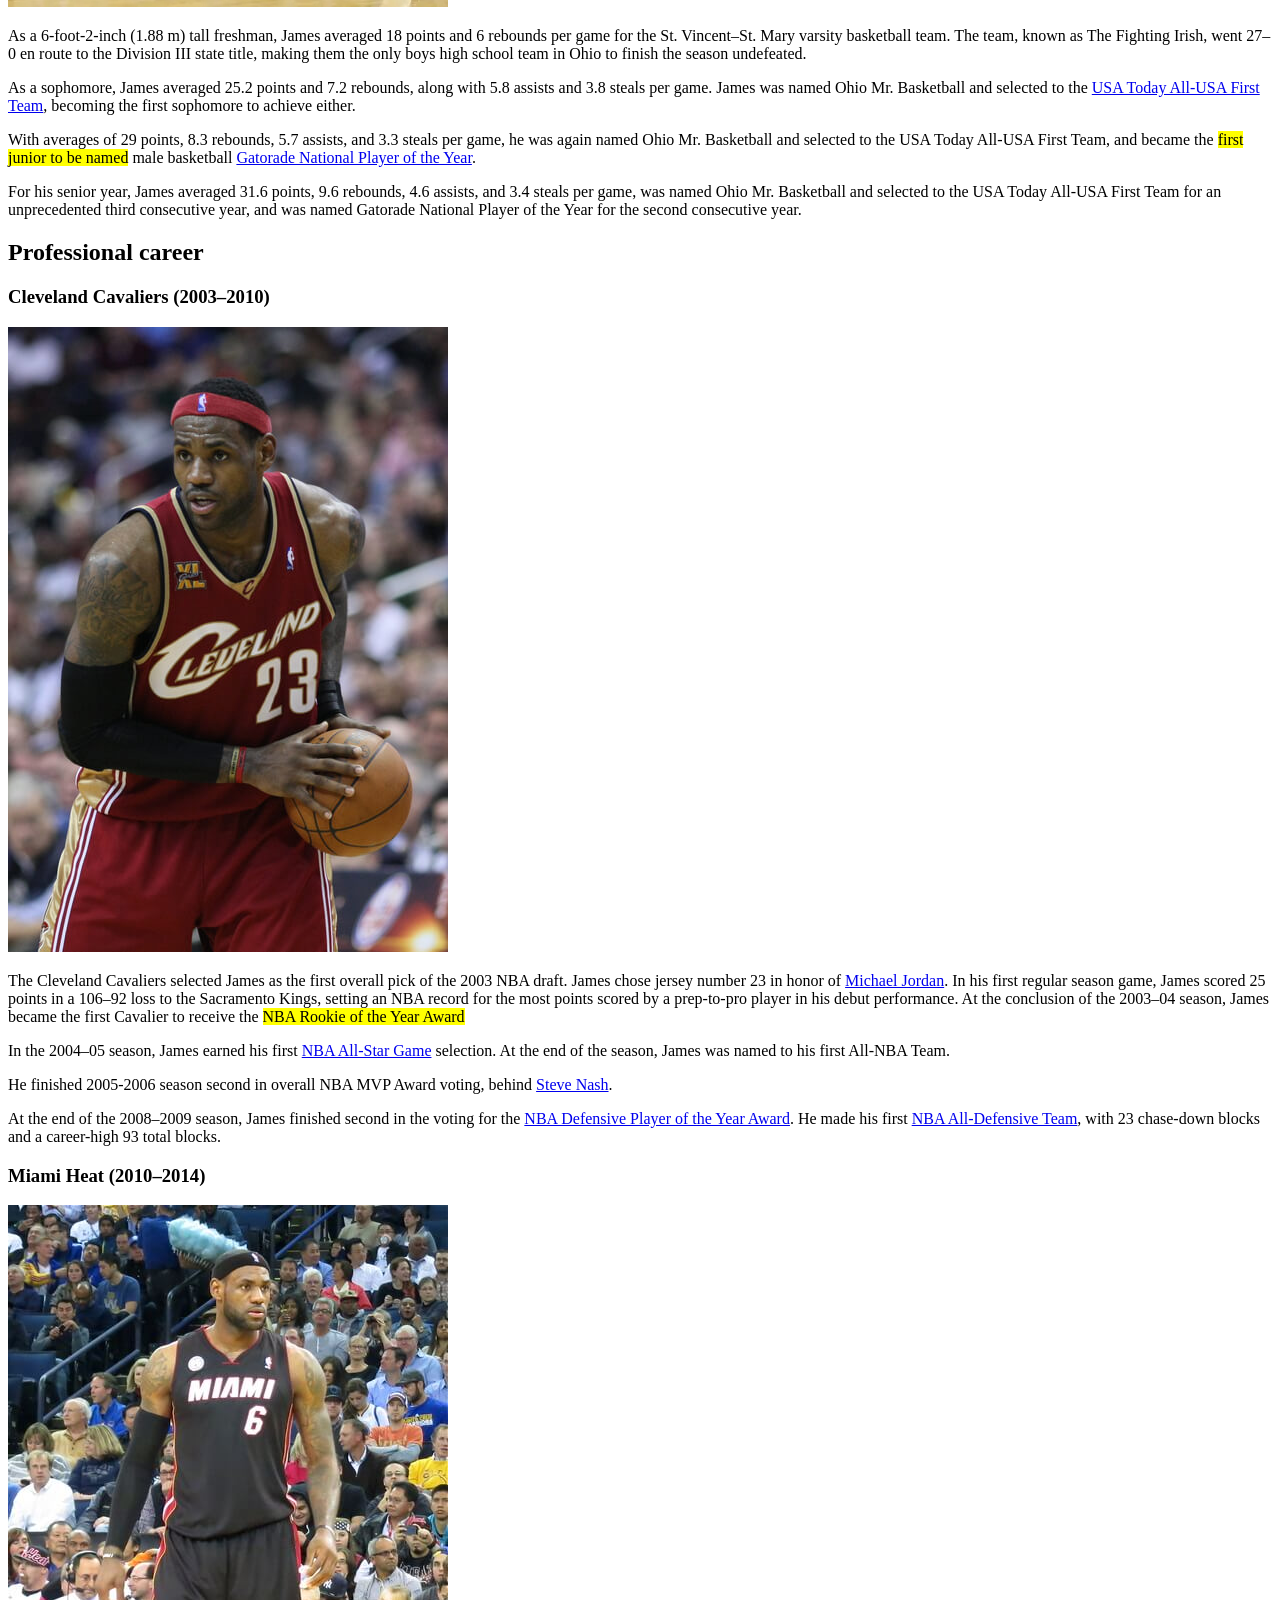
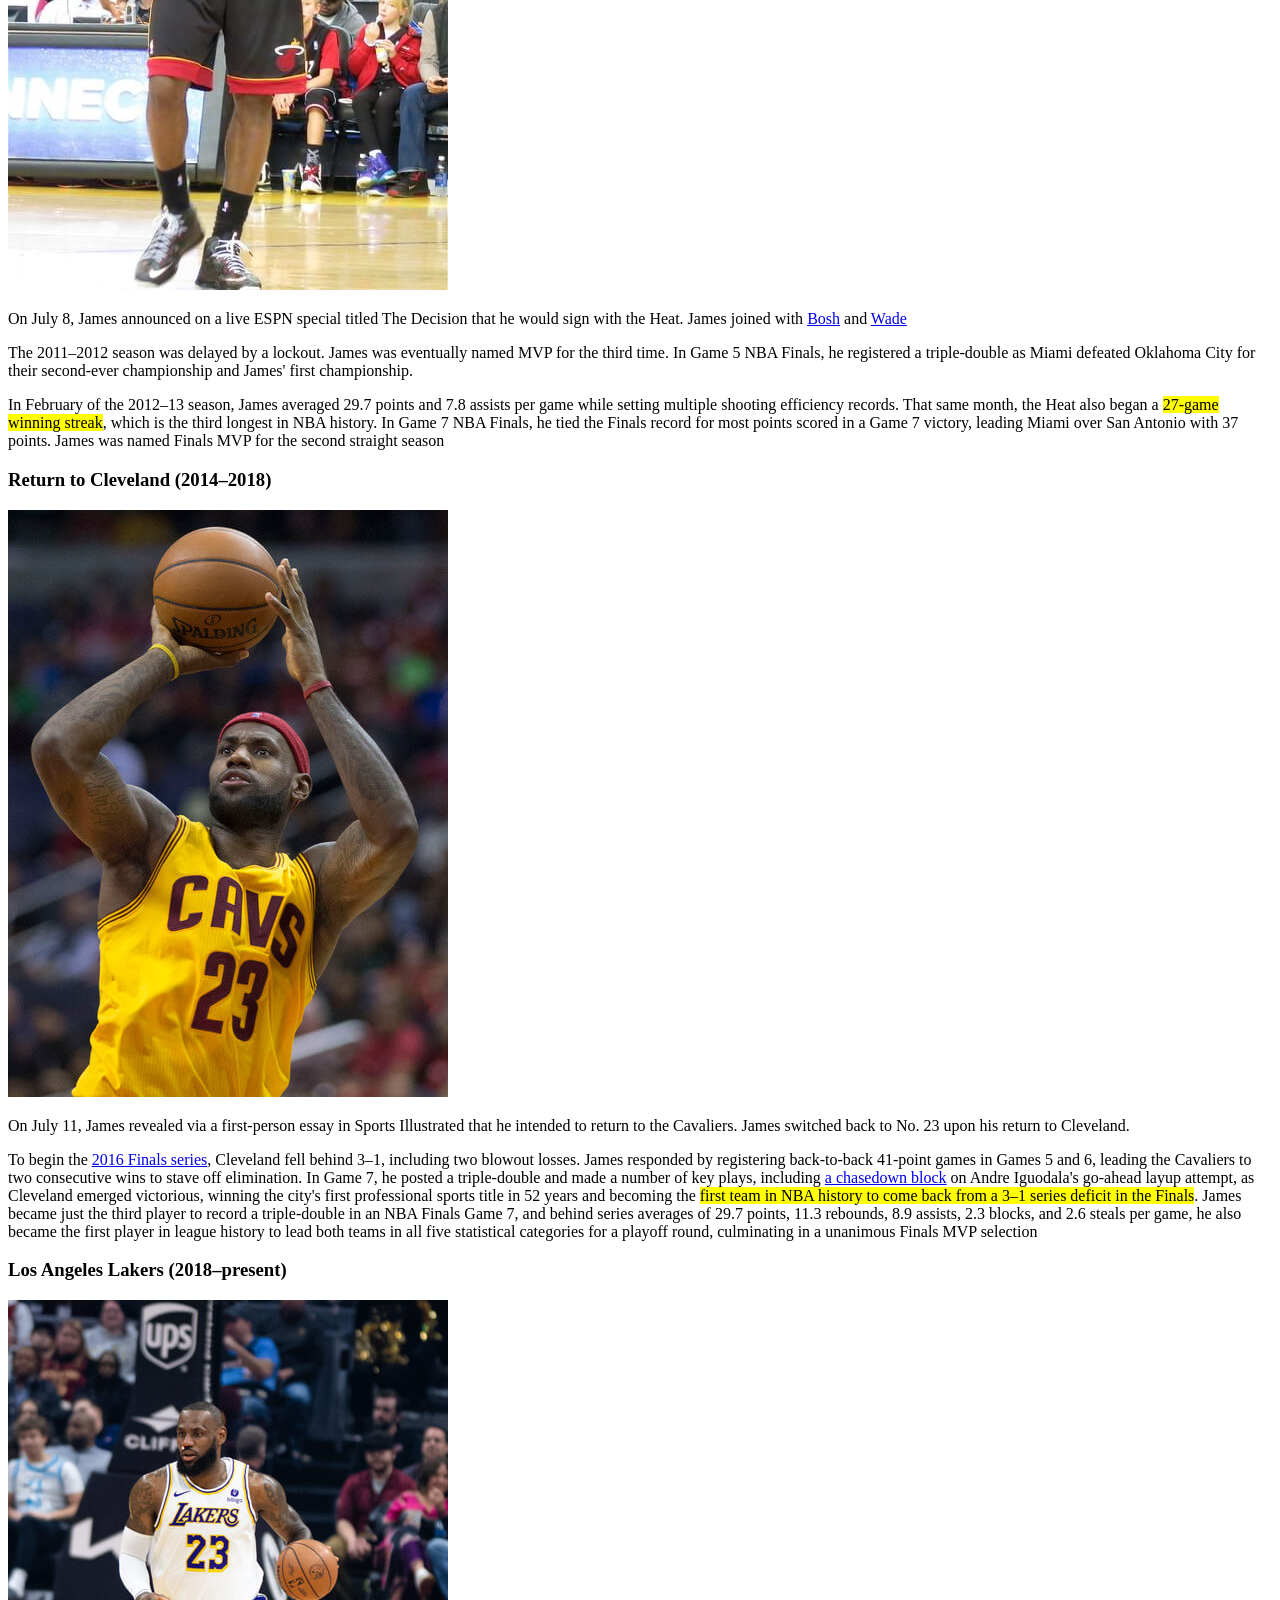
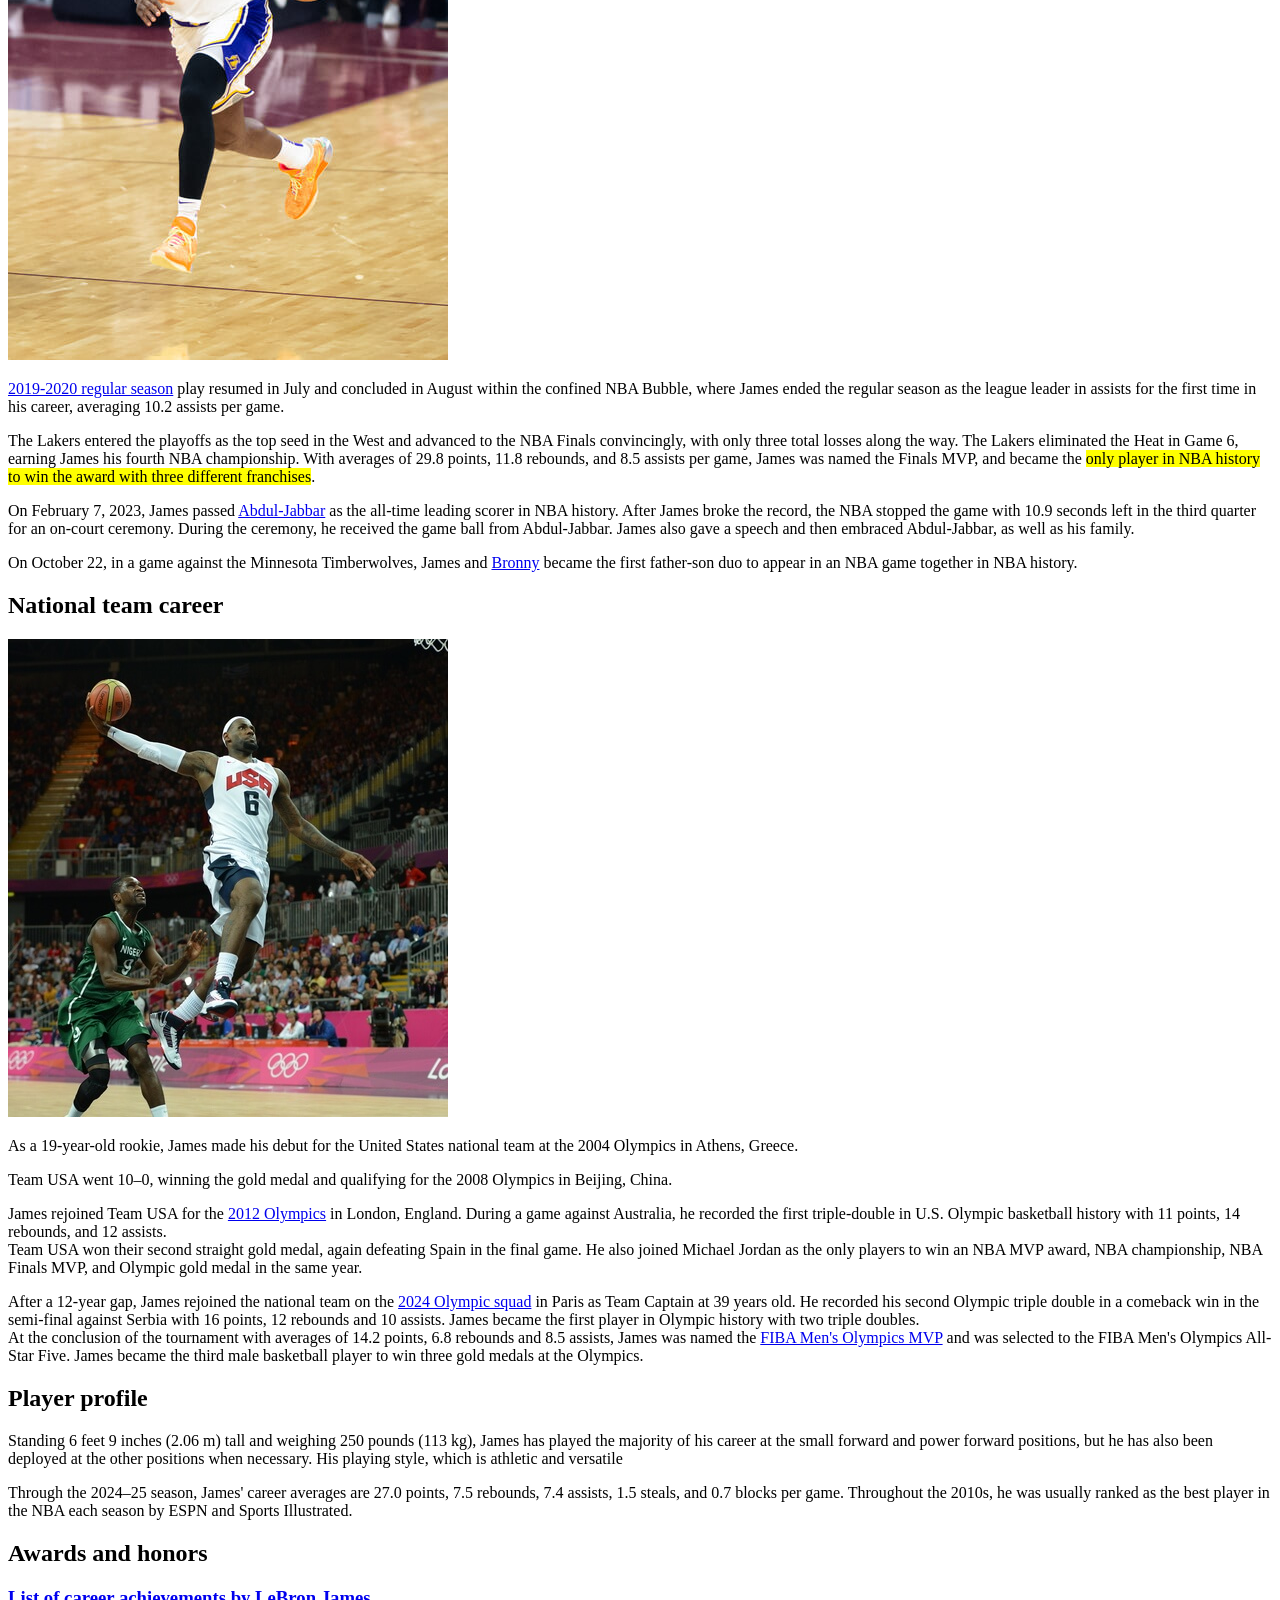
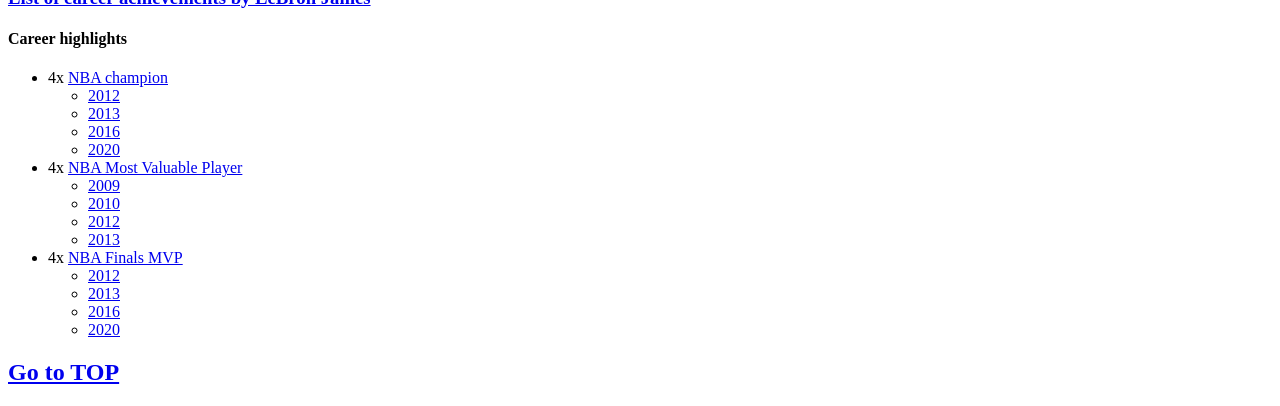
==== commit 2925f94f: "Add files via upload" ====
--- a/homework_2/index.html
+++ b/homework_2/index.html
@@ -17,7 +17,7 @@
 <body>
 	<header id="top">
 		<h1>LeBron James</h1>
-		<p>LeBron Raymone James (born December 30, 1984) is an American professional <a target="_blank" href="https://en.wikipedia.org/wiki/Basketball">basketball</a> player for the <a target="_blank" href="https://en.wikipedia.org/wiki/Los_Angeles_Lakers">Los Angeles Lakers</a> of the <a target="_blank" href="https://en.wikipedia.org/wiki/National_Basketball_Association">National Basketball Association</a> (NBA). Nicknamed "King James", he is the NBA's all-time leading scorer and has won four NBA championships from <mark>10 NBA Finals appearances</mark>, having made eight consecutive appearances between 2011 and 2018.<br> He also won the inaugural NBA Cup in 2023 with the Lakers and has won three Olympic gold medals as a member of the U.S. national team. James is widely considered to be one of the greatest basketball players of all time.</p>
+		<p><a href="https://en.wikipedia.org/wiki/LeBron_James" target="_blank">LeBron Raymone James</a> (born December 30, 1984) is an American professional <a target="_blank" href="https://en.wikipedia.org/wiki/Basketball">basketball</a> player for the <a target="_blank" href="https://en.wikipedia.org/wiki/Los_Angeles_Lakers">Los Angeles Lakers</a> of the <a target="_blank" href="https://en.wikipedia.org/wiki/National_Basketball_Association">National Basketball Association</a> (NBA). Nicknamed "King James", he is the NBA's all-time leading scorer and has won four NBA championships from <mark>10 NBA Finals appearances</mark>, having made eight consecutive appearances between 2011 and 2018.<br> He also won the inaugural NBA Cup in 2023 with the Lakers and has won three Olympic gold medals as a member of the U.S. national team. James is widely considered to be one of the greatest basketball players of all time.</p>
 		<img src="img/lebron_james.jpg" alt="LeBron James">
 	</header>
 	<nav>
